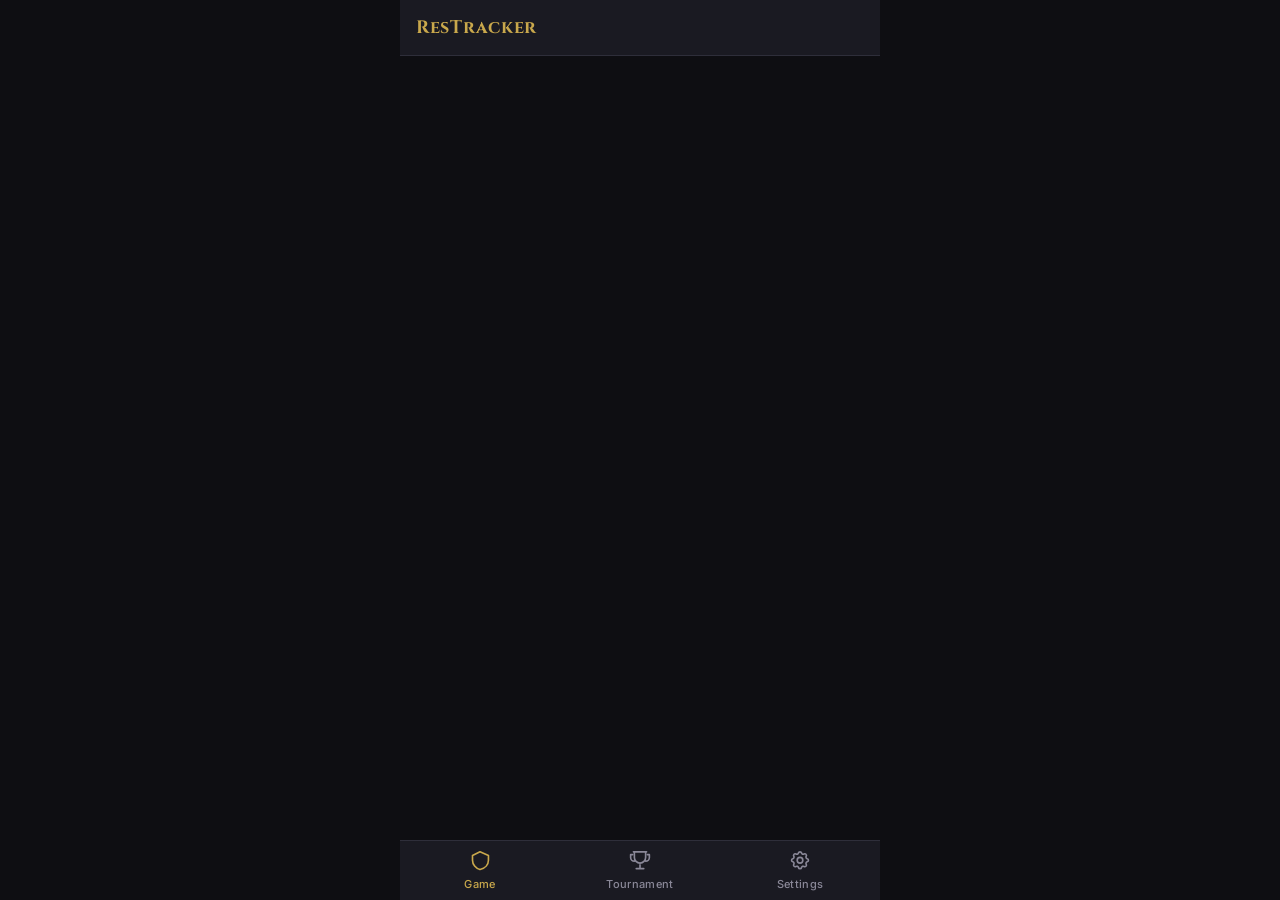
==== beta/index.html @ 8c3231f6 "beta test" ====
<!DOCTYPE html>
<html lang="en">

<head>
  <meta charset="UTF-8" />
  <meta name="viewport" content="width=device-width, initial-scale=1.0, viewport-fit=cover" />

  <!-- ============================================================
       PWA / MOBILE META TAGS
       ============================================================ -->

  <!-- Primary -->
  <title>ResTracker</title>
  <meta name="description" content="A companion app for Sorcery: Contested Realm" />
  <meta name="theme-color" content="#c9a84c" />

  <!-- iOS -->
  <meta name="apple-mobile-web-app-capable" content="yes" />
  <meta name="apple-mobile-web-app-status-bar-style" content="black-translucent" />
  <meta name="apple-mobile-web-app-title" content="ResTracker" />
  <link rel="apple-touch-icon" href="assets/icons/apple-touch-icon.png" />

  <!-- Android / Chrome -->
  <meta name="mobile-web-app-capable" content="yes" />

  <!-- Manifest -->
  <link rel="manifest" href="manifest.json" />

  <!-- Favicon -->
  <link rel="icon" type="image/png" sizes="32x32" href="assets/icons/favicon-32x32.png" />
  <link rel="icon" type="image/png" sizes="16x16" href="assets/icons/favicon-16x16.png" />

  <!-- ============================================================
       STYLES
       base.css loaded first — provides CSS custom properties
       before any content renders, preventing a flash of
       unstyled / wrong-theme content.
       ============================================================ -->
  <link rel="stylesheet" href="styles/base.css" />

  <!-- ============================================================
       CONFIG
       Must load before app.js so APP_CONFIG is available
       when the bootstrapper runs.
       ============================================================ -->
  <script src="config.js"></script>
</head>

<body>

  <!-- ============================================================
       APP SHELL
       #app is the CSS grid container defined in base.css.
       grid-template-areas: header | content | nav
       ============================================================ -->
  <div id="app">

    <!-- ==================== HEADER ==================== -->
    <header id="app-header" role="banner">
      <span class="app-title">ResTracker</span>
    </header>
    <!-- End header -->


    <!-- ==================== CONTENT ==================== -->
    <main id="app-content" role="main">

      <!-- --------------------------------------------------
           VIEW: GAME
           Life, mana and threshold counters.
           Shown by default — first nav item.
           -------------------------------------------------- -->
      <section
        id="view-game"
        class="view"
        role="tabpanel"
        aria-label="Game"
      >
        <!-- Game feature module will populate this -->
      </section>


      <!-- --------------------------------------------------
           VIEW: TOURNAMENT
           Tournament and event tools.
           -------------------------------------------------- -->
      <section
        id="view-tournament"
        class="view"
        role="tabpanel"
        aria-label="Tournament"
      >
        <!-- Tournament feature module will populate this -->
      </section>


      <!-- --------------------------------------------------
           VIEW: SETTINGS
           Theme switcher and app preferences.
           -------------------------------------------------- -->
      <section
        id="view-settings"
        class="view"
        role="tabpanel"
        aria-label="Settings"
      >
        <!-- Settings feature module will populate this -->
      </section>

    </main>
    <!-- End content -->


    <!-- ==================== BOTTOM NAV ==================== -->
    <nav id="app-nav" role="tablist" aria-label="Main navigation">

      <!-- Game -->
      <button
        class="nav-item"
        role="tab"
        data-view="view-game"
        aria-selected="false"
        aria-controls="view-game"
      >
        <svg class="nav-item__icon" viewBox="0 0 24 24" aria-hidden="true">
          <!-- Shield icon — represents the game / combat screen -->
          <path stroke-linecap="round" stroke-linejoin="round" stroke-width="1.75"
            d="M12 3L4 7v5c0 4.418 3.358 8.563 8 9.93C17.642 20.563 21 16.418 21 12V7l-9-4z" />
        </svg>
        <span>Game</span>
      </button>

      <!-- Tournament -->
      <button
        class="nav-item"
        role="tab"
        data-view="view-tournament"
        aria-selected="false"
        aria-controls="view-tournament"
      >
        <svg class="nav-item__icon" viewBox="0 0 24 24" aria-hidden="true">
          <!-- Trophy icon — represents tournament tools -->
          <path stroke-linecap="round" stroke-linejoin="round" stroke-width="1.75"
            d="M8 21h8m-4-4v4M5 3h14M6 3v6a6 6 0 0012 0V3M4 6H2v3a4 4 0 004 4m14-7h2v3a4 4 0 01-4 4" />
        </svg>
        <span>Tournament</span>
      </button>

      <!-- Settings -->
      <button
        class="nav-item"
        role="tab"
        data-view="view-settings"
        aria-selected="false"
        aria-controls="view-settings"
      >
        <svg class="nav-item__icon" viewBox="0 0 24 24" aria-hidden="true">
          <!-- Gear icon — represents settings -->
          <path stroke-linecap="round" stroke-linejoin="round" stroke-width="1.75"
            d="M10.325 4.317c.426-1.756 2.924-1.756 3.35 0a1.724 1.724 0 002.573 1.066c1.543-.94 3.31.826 2.37 2.37a1.724 1.724 0 001.065 2.572c1.756.426 1.756 2.924 0 3.35a1.724 1.724 0 00-1.066 2.573c.94 1.543-.826 3.31-2.37 2.37a1.724 1.724 0 00-2.572 1.065c-.426 1.756-2.924 1.756-3.35 0a1.724 1.724 0 00-2.573-1.066c-1.543.94-3.31-.826-2.37-2.37a1.724 1.724 0 00-1.065-2.572c-1.756-.426-1.756-2.924 0-3.35a1.724 1.724 0 001.066-2.573c-.94-1.543.826-3.31 2.37-2.37.996.608 2.296.07 2.572-1.065z" />
          <circle cx="12" cy="12" r="3" stroke-linecap="round" stroke-linejoin="round" stroke-width="1.75" />
        </svg>
        <span>Settings</span>
      </button>

    </nav>
    <!-- End nav -->

  </div>
  <!-- End #app -->


  <!-- ============================================================
       SCRIPTS
       app.js deferred — runs after DOM is parsed.
       Feature modules will be added here as they are built.
       ============================================================ -->
  <script src="app.js" defer></script>

</body>
</html>
---- beta/styles/base.css ----
/**
 * styles/base.css — ResTracker PWA
 * Foundation stylesheet. Defines the CSS custom properties,
 * reset, typography, and app shell layout.
 *
 * Theme custom properties are set on :root (dark default).
 * Switching themes is done by adding a class to <html>:
 *   <html class="theme-light">
 *   <html class="theme-air">
 *   etc.
 *
 * All values originate from config.js — do not hard-code
 * colours or sizes elsewhere; reference var(--token) instead.
 */


/* ============================================================
   GOOGLE FONTS
   Inter        — UI text
   Cinzel       — Headings / display
   JetBrains Mono — Numbers / counters
   ============================================================ */
@import url('https://fonts.googleapis.com/css2?family=Cinzel:wght@400;600;700&family=Inter:wght@400;500;600&family=JetBrains+Mono:wght@400;500&display=swap');


/* ============================================================
   CSS RESET
   Minimal, modern reset. Preserves useful browser defaults.
   ============================================================ */
*, *::before, *::after {
  box-sizing: border-box;
  margin:     0;
  padding:    0;
}

html, body {
  height: 100%;
}

html {
  font-size:               16px;         /* 1rem base — matches config fontSizeBase */
  -webkit-text-size-adjust: 100%;        /* Prevent font scaling on orientation change */
  text-size-adjust:         100%;
}

body {
  -webkit-font-smoothing:  antialiased;
  -moz-osx-font-smoothing: grayscale;
  display:                 flex;
  justify-content:         center;       /* Centre #app horizontally on wide screens */
  overflow:                hidden;
}

img, svg {
  display:   block;
  max-width: 100%;
}

button {
  cursor:     pointer;
  border:     none;
  background: none;
  font:       inherit;
  color:      inherit;
}

ul, ol {
  list-style: none;
}

a {
  color:           inherit;
  text-decoration: none;
}


/* ============================================================
   THEME: DARK (default)
   Applied to :root — renders before JS loads.
   Values mirror config.js → themes.dark.properties
   ============================================================ */
:root {
  --bg-primary:     #0e0e12;
  --bg-surface:     #1a1a22;
  --bg-elevated:    #24242f;
  --text-primary:   #f0eeea;
  --text-secondary: #8a8898;
  --text-on-accent: #0e0e12;
  --accent:         #c9a84c;
  --accent-muted:   #a07830;
  --border:         #2e2e3a;
  --shadow:         rgba(0, 0, 0, 0.6);
  --danger:         #e05555;
  --success:        #4caf82;
}


/* ============================================================
   THEME: LIGHT
   Applied via <html class="theme-light">
   ============================================================ */
html.theme-light {
  --bg-primary:     #f5f4f0;
  --bg-surface:     #ffffff;
  --bg-elevated:    #ebebeb;
  --text-primary:   #1a1a22;
  --text-secondary: #6b6b78;
  --text-on-accent: #ffffff;
  --accent:         #a06820;
  --accent-muted:   #c9a84c;
  --border:         #d4d0c8;
  --shadow:         rgba(0, 0, 0, 0.12);
  --danger:         #d43f3f;
  --success:        #2e8f5e;
}


/* ============================================================
   THEME: AIR
   Applied via <html class="theme-air">
   ============================================================ */
html.theme-air {
  --bg-primary:     #12141e;
  --bg-surface:     #1c1f2e;
  --bg-elevated:    #252840;
  --text-primary:   #e8ecf8;
  --text-secondary: #8e96b8;
  --text-on-accent: #12141e;
  --accent:         rgb(170, 180, 215);
  --accent-muted:   rgba(170, 180, 215, 0.65);
  --border:         #2a2d42;
  --shadow:         rgba(0, 0, 0, 0.55);
  --danger:         #e05575;
  --success:        #5ac8a8;
}


/* ============================================================
   THEME: EARTH
   Applied via <html class="theme-earth">
   ============================================================ */
html.theme-earth {
  --bg-primary:     #141210;
  --bg-surface:     #1e1b16;
  --bg-elevated:    #2a2520;
  --text-primary:   #ede8df;
  --text-secondary: #9a9080;
  --text-on-accent: #141210;
  --accent:         rgb(169, 158, 125);
  --accent-muted:   rgba(169, 158, 125, 0.65);
  --border:         #332e26;
  --shadow:         rgba(0, 0, 0, 0.55);
  --danger:         #d45040;
  --success:        #7aaa60;
}


/* ============================================================
   THEME: FIRE
   Applied via <html class="theme-fire">
   ============================================================ */
html.theme-fire {
  --bg-primary:     #130a06;
  --bg-surface:     #1e1008;
  --bg-elevated:    #2c1810;
  --text-primary:   #faeee8;
  --text-secondary: #b07060;
  --text-on-accent: #130a06;
  --accent:         rgb(242, 92, 36);
  --accent-muted:   rgba(242, 92, 36, 0.65);
  --border:         #3a2018;
  --shadow:         rgba(0, 0, 0, 0.6);
  --danger:         #ff4444;
  --success:        #88cc55;
}


/* ============================================================
   THEME: WATER
   Applied via <html class="theme-water">
   ============================================================ */
html.theme-water {
  --bg-primary:     #07101a;
  --bg-surface:     #0e1c28;
  --bg-elevated:    #162838;
  --text-primary:   #e0f4fa;
  --text-secondary: #6090a8;
  --text-on-accent: #07101a;
  --accent:         rgb(101, 191, 220);
  --accent-muted:   rgba(101, 191, 220, 0.65);
  --border:         #1a2e3e;
  --shadow:         rgba(0, 0, 0, 0.6);
  --danger:         #e05060;
  --success:        #40c090;
}


/* ============================================================
   TYPOGRAPHY
   Base font stack and scale.
   ============================================================ */
body {
  font-family: 'Inter', system-ui, sans-serif;
  font-size:   1rem;
  font-weight: 400;
  color:       var(--text-primary);
  background:  var(--bg-primary);
  line-height: 1.5;
}

h1, h2, h3 {
  font-family:  'Cinzel', Georgia, serif;
  font-weight:  600;
  line-height:  1.2;
  color:        var(--text-primary);
}

h1 { font-size: 1.75rem; }
h2 { font-size: 1.375rem; }
h3 { font-size: 1.125rem; }

/* Numeric / counter values */
.font-mono {
  font-family: 'JetBrains Mono', monospace;
  font-weight: 500;
}

.text-secondary {
  color: var(--text-secondary);
}

.text-accent {
  color: var(--accent);
}

.text-danger {
  color: var(--danger);
}

.text-success {
  color: var(--success);
}


/* ============================================================
   APP SHELL
   Full-height layout: header + scrollable content + bottom nav.
   Uses CSS grid for clean, gap-free structure.
   ============================================================ */
#app {
  display:               grid;
  grid-template-rows:    56px 1fr 60px; /* header | content | nav — matches config */
  grid-template-areas:
    "header"
    "content"
    "nav";
  height:                100dvh;         /* Full dynamic viewport height — correct on real mobile devices */
  overflow:              hidden;
  max-width:             480px;          /* matches config layout.maxWidth */
  width:                 100%;           /* Fill available width up to max-width */
  background:            var(--bg-primary);
}


/* ============================================================
   HEADER
   ============================================================ */
#app-header {
  grid-area:      header;
  display:        flex;
  align-items:    center;
  justify-content: space-between;
  padding-inline: 1rem;
  background:     var(--bg-surface);
  border-bottom:  1px solid var(--border);
  position:       sticky;
  top:            0;
  z-index:        100;
}

.app-title {
  font-family: 'Cinzel', Georgia, serif;
  font-size:   1.125rem;
  font-weight: 700;
  color:       var(--accent);
  letter-spacing: 0.04em;
}


/* ============================================================
   CONTENT AREA
   Houses all views. Only one view is visible at a time.
   ============================================================ */
#app-content {
  grid-area:  content;
  overflow-y: auto;
  padding:    1rem;
}


/* ============================================================
   VIEWS
   All views sit in the DOM simultaneously.
   JS toggles the .view--active class to show the current one.
   ============================================================ */
.view {
  display: none;
}

.view--active {
  display: block;
}


/* ============================================================
   BOTTOM NAVIGATION
   ============================================================ */
#app-nav {
  grid-area:     nav;
  display:       flex;
  align-items:   stretch;
  background:    var(--bg-surface);
  border-top:    1px solid var(--border);
  position:      sticky;
  bottom:        0;
  z-index:       100;

  /* Safe area inset for devices with a home indicator (iPhone etc.) */
  padding-bottom: env(safe-area-inset-bottom, 0px);
}

.nav-item {
  flex:           1;
  display:        flex;
  flex-direction: column;
  align-items:    center;
  justify-content: center;
  gap:            4px;
  padding-block:  8px;
  color:          var(--text-secondary);
  font-size:      0.6875rem;
  font-weight:    500;
  letter-spacing: 0.03em;
  transition:     color 200ms ease;   /* matches config transitionSpeed */
  -webkit-tap-highlight-color: transparent;
}

.nav-item--active,
.nav-item:hover {
  color: var(--accent);
}

.nav-item__icon {
  width:  24px;
  height: 24px;
  stroke: currentColor;
  fill:   none;
}


/* ============================================================
   UTILITY CLASSES
   Reusable helpers used throughout the app.
   ============================================================ */

/* Surfaces */
.surface {
  background:    var(--bg-surface);
  border:        1px solid var(--border);
  border-radius: 10px;                  /* matches config borderRadius */
}

.surface--elevated {
  background:    var(--bg-elevated);
  border:        1px solid var(--border);
  border-radius: 18px;                  /* matches config borderRadiusLg */
  box-shadow:    0 4px 16px var(--shadow);
}

/* Spacing helpers */
.p-1  { padding: 0.5rem; }
.p-2  { padding: 1rem; }
.p-3  { padding: 1.5rem; }
.px-1 { padding-inline: 0.5rem; }
.px-2 { padding-inline: 1rem; }
.py-1 { padding-block: 0.5rem; }
.py-2 { padding-block: 1rem; }

/* Flex helpers */
.flex         { display: flex; }
.flex-col     { display: flex; flex-direction: column; }
.items-center { align-items: center; }
.justify-center { justify-content: center; }
.justify-between { justify-content: space-between; }
.gap-1        { gap: 0.5rem; }
.gap-2        { gap: 1rem; }

/* Visibility */
.hidden { display: none !important; }
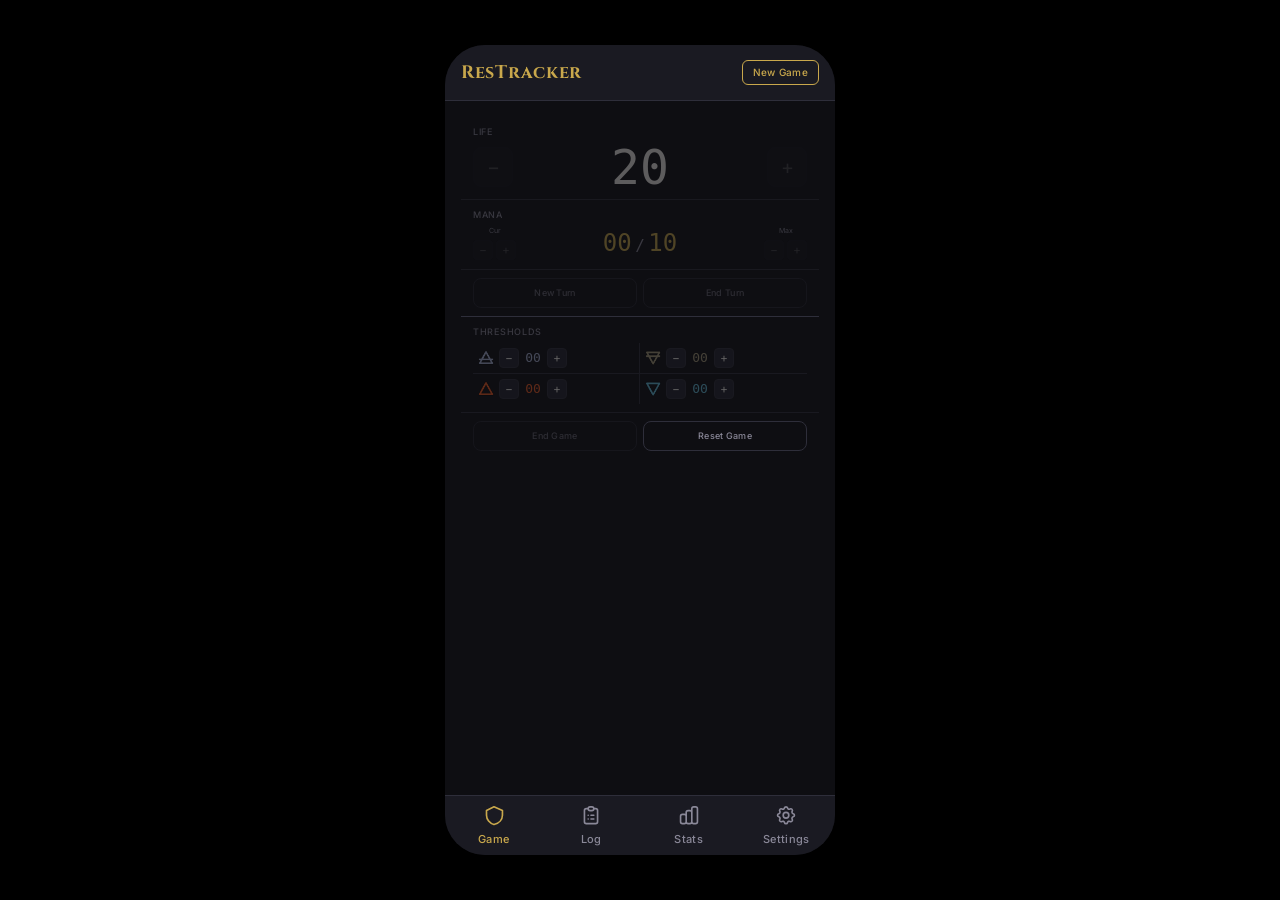
==== commit 71b35f38: "Size restraint fix." ====
--- a/beta/index.html
+++ b/beta/index.html
@@ -81,16 +81,30 @@
 
 
       <!-- --------------------------------------------------
-           VIEW: TOURNAMENT
-           Tournament and event tools.
-           -------------------------------------------------- -->
-      <section
-        id="view-tournament"
-        class="view"
-        role="tabpanel"
-        aria-label="Tournament"
-      >
-        <!-- Tournament feature module will populate this -->
+           VIEW: LOG
+           Game event log.
+           -------------------------------------------------- -->
+      <section
+        id="view-log"
+        class="view"
+        role="tabpanel"
+        aria-label="Log"
+      >
+        <!-- Log feature module will populate this -->
+      </section>
+
+
+      <!-- --------------------------------------------------
+           VIEW: STATS
+           Game statistics.
+           -------------------------------------------------- -->
+      <section
+        id="view-stats"
+        class="view"
+        role="tabpanel"
+        aria-label="Stats"
+      >
+        <!-- Stats feature module will populate this -->
       </section>
 
 
@@ -130,20 +144,36 @@
         <span>Game</span>
       </button>
 
-      <!-- Tournament -->
-      <button
-        class="nav-item"
-        role="tab"
-        data-view="view-tournament"
-        aria-selected="false"
-        aria-controls="view-tournament"
-      >
-        <svg class="nav-item__icon" viewBox="0 0 24 24" aria-hidden="true">
-          <!-- Trophy icon — represents tournament tools -->
-          <path stroke-linecap="round" stroke-linejoin="round" stroke-width="1.75"
-            d="M8 21h8m-4-4v4M5 3h14M6 3v6a6 6 0 0012 0V3M4 6H2v3a4 4 0 004 4m14-7h2v3a4 4 0 01-4 4" />
-        </svg>
-        <span>Tournament</span>
+      <!-- Log -->
+      <button
+        class="nav-item"
+        role="tab"
+        data-view="view-log"
+        aria-selected="false"
+        aria-controls="view-log"
+      >
+        <svg class="nav-item__icon" viewBox="0 0 24 24" aria-hidden="true">
+          <!-- Scroll icon — represents the game log -->
+          <path stroke-linecap="round" stroke-linejoin="round" stroke-width="1.75"
+            d="M9 5H7a2 2 0 00-2 2v12a2 2 0 002 2h10a2 2 0 002-2V7a2 2 0 00-2-2h-2M9 5a2 2 0 002 2h2a2 2 0 002-2M9 5a2 2 0 012-2h2a2 2 0 012 2m-3 7h3m-3 4h3m-6-4h.01M9 16h.01" />
+        </svg>
+        <span>Log</span>
+      </button>
+
+      <!-- Stats -->
+      <button
+        class="nav-item"
+        role="tab"
+        data-view="view-stats"
+        aria-selected="false"
+        aria-controls="view-stats"
+      >
+        <svg class="nav-item__icon" viewBox="0 0 24 24" aria-hidden="true">
+          <!-- Bar chart icon — represents statistics -->
+          <path stroke-linecap="round" stroke-linejoin="round" stroke-width="1.75"
+            d="M9 19v-6a2 2 0 00-2-2H5a2 2 0 00-2 2v6a2 2 0 002 2h2a2 2 0 002-2zm0 0V9a2 2 0 012-2h2a2 2 0 012 2v10m-6 0a2 2 0 002 2h2a2 2 0 002-2m0 0V5a2 2 0 012-2h2a2 2 0 012 2v14a2 2 0 01-2 2h-2a2 2 0 01-2-2z" />
+        </svg>
+        <span>Stats</span>
       </button>
 
       <!-- Settings -->
@@ -175,6 +205,7 @@
        app.js deferred — runs after DOM is parsed.
        Feature modules will be added here as they are built.
        ============================================================ -->
+  <script src="js/game.js" defer></script>
   <script src="app.js" defer></script>
 
 </body>
--- a/beta/styles/base.css
+++ b/beta/styles/base.css
@@ -309,6 +309,7 @@
 
 .view--active {
   display: block;
+  position: relative; /* Required for modal overlay positioning */
 }
 
 
@@ -396,4 +397,379 @@
 .gap-2        { gap: 1rem; }
 
 /* Visibility */
-.hidden { display: none !important; }+.hidden { display: none !important; }
+
+
+/* ============================================================
+   DESKTOP LAYOUT
+   On screens wider than 480px the app behaves like a centered
+   mobile panel — fixed size, lifted off the background.
+   Mobile behaviour (100dvh, full width) is unchanged.
+   ============================================================ */
+@media (min-width: 480px) {
+  body {
+    background:      #000000;            /* Backdrop behind the app panel */
+    align-items:     center;             /* Vertically centre the panel */
+    justify-content: center;             /* Horizontally centre the panel */
+    min-height:      100dvh;
+  }
+
+  #app {
+    height:          812px;              /* Approximate tall phone height */
+    max-height:      90dvh;             /* Never taller than 90% of the window */
+    width:           390px;             /* Standard modern phone width */
+    border-radius:   40px;              /* Rounded corners — phone-like feel */
+    overflow:        hidden;
+    box-shadow:      0 32px 80px rgba(0, 0, 0, 0.8);
+  }
+}
+
+
+/* ============================================================
+   GAME SCREEN
+   Styles for js/game.js components.
+   Spacing is intentionally tight — all sections must be
+   visible without scrolling on a standard mobile viewport.
+   ============================================================ */
+
+/* Viewport height breakpoints — mirrors the old app's approach */
+:root {
+  --game-pad-v:     8px;
+  --game-pad-h:     12px;
+  --game-life-size: 3rem;
+  --game-btn-lg:    40px;
+  --game-btn-sm:    22px;
+  --game-btn-xs:    20px;
+  --game-label-size: 0.5625rem;
+}
+
+@media (max-height: 700px) {
+  :root {
+    --game-pad-v:     5px;
+    --game-pad-h:     10px;
+    --game-life-size: 2.25rem;
+    --game-btn-lg:    34px;
+    --game-btn-sm:    20px;
+    --game-btn-xs:    18px;
+  }
+}
+
+/* Section wrapper */
+.game-section {
+  padding:       var(--game-pad-v) var(--game-pad-h);
+  border-bottom: 1px solid var(--border);
+}
+
+.game-section--row {
+  display: flex;
+  gap:     6px;
+}
+
+.game-section--last {
+  border-bottom: none;
+}
+
+.game-section__label {
+  font-size:      var(--game-label-size);
+  font-weight:    500;
+  color:          var(--text-secondary);
+  letter-spacing: 0.08em;
+  text-transform: uppercase;
+  margin-bottom:  4px;
+}
+
+
+/* Life counter */
+.game-counter {
+  display:         flex;
+  align-items:     center;
+  justify-content: space-between;
+  gap:             8px;
+}
+
+.game-counter__value--lg {
+  flex:         1;
+  text-align:   center;
+  font-size:    var(--game-life-size);
+  line-height:  1;
+  color:        var(--text-primary);
+}
+
+
+/* Mana section */
+.game-mana {
+  display:     flex;
+  align-items: center;
+  gap:         6px;
+}
+
+.game-mana__cluster {
+  display:        flex;
+  flex-direction: column;
+  align-items:    center;
+  gap:            3px;
+  flex-shrink:    0;
+}
+
+.game-mana__cluster-label {
+  font-size:  0.4375rem;
+  color:      var(--text-secondary);
+  text-align: center;
+}
+
+.game-mana__cluster-btns {
+  display: flex;
+  gap:     3px;
+}
+
+.game-mana__fraction {
+  flex:            1;
+  display:         flex;
+  align-items:     baseline;
+  justify-content: center;
+  gap:             2px;
+}
+
+.game-mana__value {
+  font-size:   1.5rem;
+  color:       var(--accent);
+  width:       32px;
+  text-align:  center;
+  display:     inline-block;
+}
+
+.game-mana__sep {
+  font-size:   1rem;
+  color:       var(--text-secondary);
+  font-family: 'JetBrains Mono', monospace;
+}
+
+
+/* Threshold grid */
+.game-thresholds {
+  display:               grid;
+  grid-template-columns: 1fr 1fr;
+  gap:                   0;
+}
+
+.game-threshold-cell {
+  display:     flex;
+  align-items: center;
+  gap:         4px;
+  padding:     5px 4px;
+}
+
+.game-threshold-cell:nth-child(1),
+.game-threshold-cell:nth-child(2) {
+  border-bottom: 1px solid var(--border);
+}
+
+.game-threshold-cell:nth-child(odd) {
+  border-right: 1px solid var(--border);
+}
+
+.game-threshold-cell__icon {
+  width:      18px;
+  height:     18px;
+  object-fit: contain;
+  flex-shrink: 0;
+}
+
+.game-threshold-cell__value {
+  font-size:   0.8125rem;
+  width:       20px;
+  text-align:  center;
+  display:     inline-block;
+  flex-shrink: 0;
+  font-family: 'JetBrains Mono', monospace;
+  font-weight: 500;
+}
+
+
+/* Buttons */
+.game-btn {
+  display:         flex;
+  align-items:     center;
+  justify-content: center;
+  border-radius:   8px;
+  background:      var(--bg-elevated);
+  border:          1px solid var(--border);
+  color:           var(--text-primary);
+  flex-shrink:     0;
+  transition:      opacity 200ms ease;
+}
+
+.game-btn--lg {
+  width:     var(--game-btn-lg);
+  height:    var(--game-btn-lg);
+  font-size: 1.25rem;
+}
+
+.game-btn--sm {
+  width:     var(--game-btn-sm);
+  height:    var(--game-btn-sm);
+  font-size: 0.8125rem;
+  border-radius: 4px;
+}
+
+.game-btn--xs {
+  width:     var(--game-btn-xs);
+  height:    var(--game-btn-xs);
+  font-size: 0.75rem;
+  border-radius: 4px;
+}
+
+.game-btn--disabled {
+  opacity: 0.25;
+  cursor:  not-allowed;
+}
+
+
+/* Action buttons (New Turn, End Turn, End Game, Reset Game) */
+.game-action-btn {
+  flex:            1;
+  min-width:       0;
+  width:           0;
+  height:          30px;
+  border-radius:   8px;
+  background:      transparent;
+  border:          1px solid var(--border);
+  color:           var(--text-secondary);
+  font-size:       0.5625rem;
+  font-weight:     500;
+  letter-spacing:  0.03em;
+  display:         flex;
+  align-items:     center;
+  justify-content: center;
+  white-space:     nowrap;
+  overflow:        hidden;
+  transition:      all 200ms ease;
+}
+
+.game-action-btn--primary {
+  background:  var(--accent);
+  border:      none;
+  color:       var(--text-on-accent);
+  font-weight: 600;
+}
+
+.game-action-btn--danger {
+  border-color: var(--danger);
+  color:        var(--danger);
+}
+
+.game-action-btn--disabled {
+  opacity: 0.25;
+  cursor:  not-allowed;
+}
+
+
+/* Modals */
+.game-modal {
+  position:        absolute;
+  inset:           0;
+  background:      rgba(0, 0, 0, 0.85);
+  display:         flex;
+  align-items:     center;
+  justify-content: center;
+  padding:         1rem;
+  z-index:         200;
+}
+
+.game-modal.hidden {
+  display: none;
+}
+
+.game-modal__box {
+  background:    var(--bg-surface);
+  border:        1px solid var(--border);
+  border-radius: 18px;
+  padding:       1.25rem;
+  width:         100%;
+  max-width:     320px;
+}
+
+.game-modal__title {
+  font-family:   'Cinzel', Georgia, serif;
+  font-size:     1rem;
+  font-weight:   600;
+  color:         var(--text-primary);
+  text-align:    center;
+  margin-bottom: 0.25rem;
+}
+
+.game-modal__subtitle {
+  font-size:     0.625rem;
+  color:         var(--text-secondary);
+  text-align:    center;
+  margin-bottom: 0.75rem;
+}
+
+.game-modal__row {
+  display:       flex;
+  gap:           0.5rem;
+  margin-bottom: 0.5rem;
+}
+
+.game-modal__btn {
+  flex:            1;
+  min-width:       0;
+  width:           0;
+  height:          38px;
+  border-radius:   8px;
+  background:      var(--bg-elevated);
+  border:          1px solid var(--border);
+  color:           var(--text-primary);
+  font-size:       0.625rem;
+  font-weight:     500;
+  display:         flex;
+  align-items:     center;
+  justify-content: center;
+  white-space:     nowrap;
+  overflow:        hidden;
+}
+
+.game-modal__btn--accent {
+  background:  var(--accent);
+  border:      none;
+  color:       var(--text-on-accent);
+  font-weight: 600;
+}
+
+.game-modal__btn--success {
+  border-color: var(--success);
+  color:        var(--success);
+  background:   transparent;
+}
+
+.game-modal__btn--danger {
+  border-color: var(--danger);
+  color:        var(--danger);
+  background:   transparent;
+}
+
+.game-modal__cancel {
+  width:           100%;
+  height:          30px;
+  border-radius:   8px;
+  background:      transparent;
+  border:          1px solid var(--border);
+  color:           var(--text-secondary);
+  font-size:       0.5625rem;
+  display:         flex;
+  align-items:     center;
+  justify-content: center;
+}
+
+
+/* Header New Game button */
+.header-btn {
+  font-size:      0.625rem;
+  font-weight:    500;
+  color:          var(--accent);
+  border:         1px solid var(--accent);
+  border-radius:  6px;
+  padding:        0.25rem 0.625rem;
+  background:     transparent;
+  letter-spacing: 0.03em;
+}
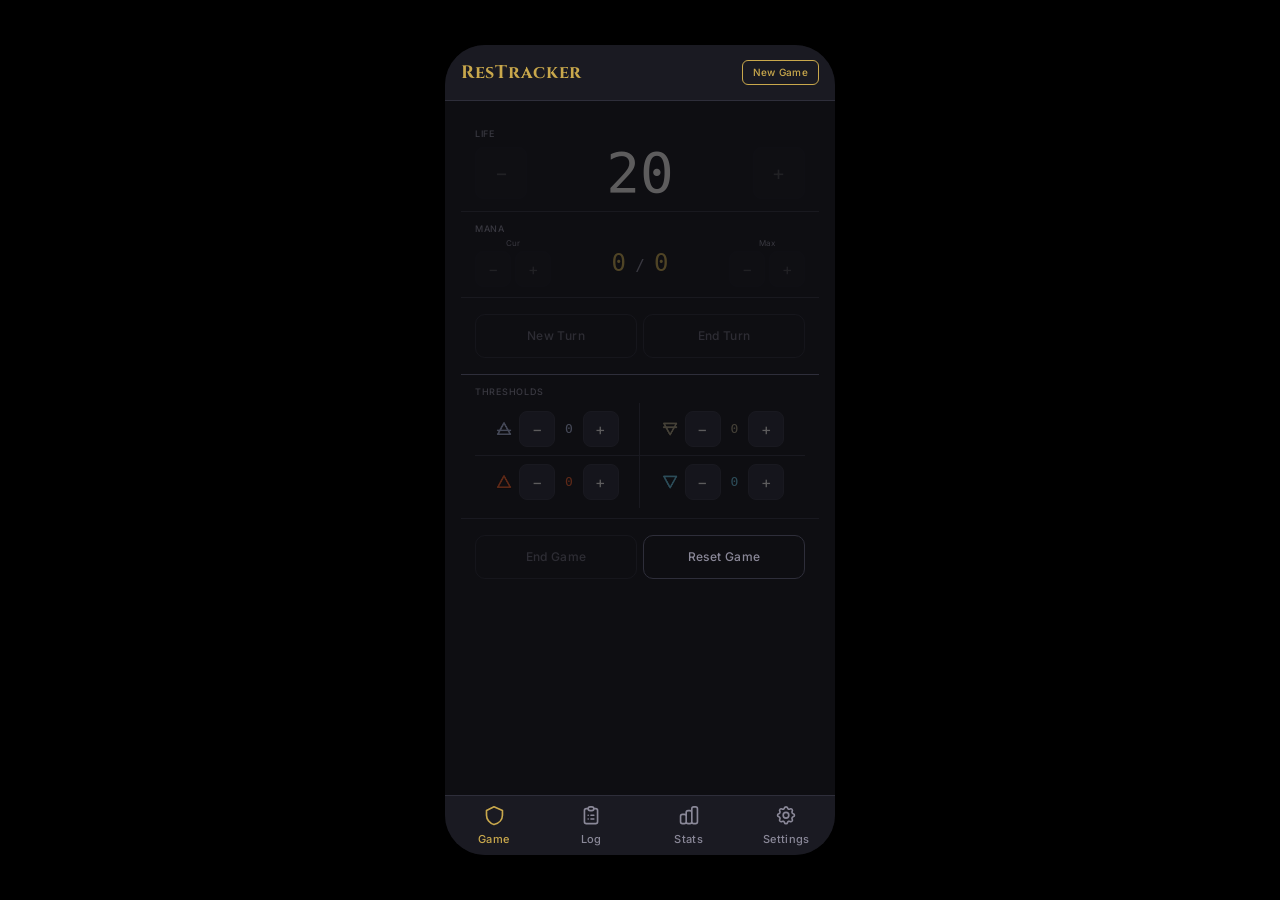
==== commit b09503c0: "beta release" ====
--- a/beta/index.html
+++ b/beta/index.html
@@ -61,6 +61,20 @@
     </header>
     <!-- End header -->
 
+    <!-- ==================== TIMER BAR ==================== -->
+    <div id="timer-bar" class="timer-bar hidden" aria-live="polite">
+      <div class="timer__player">
+        <span class="timer__name" id="timer-you-name">You</span>
+        <span class="timer__value font-mono" id="timer-you">0:00</span>
+      </div>
+      <div class="timer__divider"></div>
+      <div class="timer__player">
+        <span class="timer__name" id="timer-opp-name">Opponent</span>
+        <span class="timer__value font-mono" id="timer-opp">0:00</span>
+      </div>
+    </div>
+    <!-- End timer bar -->
+
 
     <!-- ==================== CONTENT ==================== -->
     <main id="app-content" role="main">
@@ -205,7 +219,11 @@
        app.js deferred — runs after DOM is parsed.
        Feature modules will be added here as they are built.
        ============================================================ -->
+  <script src="js/timer.js" defer></script>
   <script src="js/game.js" defer></script>
+  <script src="js/log.js" defer></script>
+  <script src="js/stats.js" defer></script>
+  <script src="js/settings.js" defer></script>
   <script src="app.js" defer></script>
 
 </body>
--- a/beta/styles/base.css
+++ b/beta/styles/base.css
@@ -249,9 +249,10 @@
    ============================================================ */
 #app {
   display:               grid;
-  grid-template-rows:    56px 1fr 60px; /* header | content | nav — matches config */
+  grid-template-rows:    56px auto 1fr 60px; /* header | timer | content | nav */
   grid-template-areas:
     "header"
+    "timer"
     "content"
     "nav";
   height:                100dvh;         /* Full dynamic viewport height — correct on real mobile devices */
@@ -434,23 +435,23 @@
 
 /* Viewport height breakpoints — mirrors the old app's approach */
 :root {
-  --game-pad-v:     8px;
-  --game-pad-h:     12px;
-  --game-life-size: 3rem;
-  --game-btn-lg:    40px;
-  --game-btn-sm:    22px;
-  --game-btn-xs:    20px;
+  --game-pad-v:      10px;
+  --game-pad-h:      14px;
+  --game-life-size:  3.5rem;
+  --game-btn-lg:     52px;
+  --game-btn-sm:     36px;
+  --game-btn-xs:     36px;
   --game-label-size: 0.5625rem;
 }
 
 @media (max-height: 700px) {
   :root {
-    --game-pad-v:     5px;
+    --game-pad-v:     6px;
     --game-pad-h:     10px;
-    --game-life-size: 2.25rem;
-    --game-btn-lg:    34px;
-    --game-btn-sm:    20px;
-    --game-btn-xs:    18px;
+    --game-life-size: 2.5rem;
+    --game-btn-lg:    44px;
+    --game-btn-sm:    30px;
+    --game-btn-xs:    30px;
   }
 }
 
@@ -463,6 +464,12 @@
 .game-section--row {
   display: flex;
   gap:     6px;
+}
+
+/* Extra breathing room around the action button rows */
+.game-section--actions {
+  padding-top:    16px;
+  padding-bottom: 16px;
 }
 
 .game-section--last {
@@ -488,11 +495,13 @@
 }
 
 .game-counter__value--lg {
-  flex:         1;
+  width:        2ch;            /* Fixed two-character width — single digits centre naturally */
   text-align:   center;
   font-size:    var(--game-life-size);
   line-height:  1;
   color:        var(--text-primary);
+  font-family:  'JetBrains Mono', monospace;
+  flex-shrink:  0;
 }
 
 
@@ -507,19 +516,22 @@
   display:        flex;
   flex-direction: column;
   align-items:    center;
-  gap:            3px;
+  justify-content: center;
+  gap:            4px;
   flex-shrink:    0;
 }
 
 .game-mana__cluster-label {
-  font-size:  0.4375rem;
+  font-size:  0.5rem;
   color:      var(--text-secondary);
   text-align: center;
+  line-height: 1;
 }
 
 .game-mana__cluster-btns {
-  display: flex;
-  gap:     3px;
+  display:     flex;
+  gap:         4px;
+  align-items: center;
 }
 
 .game-mana__fraction {
@@ -533,9 +545,10 @@
 .game-mana__value {
   font-size:   1.5rem;
   color:       var(--accent);
-  width:       32px;
+  width:       2ch;            /* Exactly two character widths in monospace */
   text-align:  center;
   display:     inline-block;
+  font-family: 'JetBrains Mono', monospace;
 }
 
 .game-mana__sep {
@@ -553,10 +566,11 @@
 }
 
 .game-threshold-cell {
-  display:     flex;
-  align-items: center;
-  gap:         4px;
-  padding:     5px 4px;
+  display:         flex;
+  align-items:     center;
+  justify-content: center;
+  gap:             6px;
+  padding:         8px 4px;
 }
 
 .game-threshold-cell:nth-child(1),
@@ -577,7 +591,7 @@
 
 .game-threshold-cell__value {
   font-size:   0.8125rem;
-  width:       20px;
+  width:       2ch;            /* Exactly two character widths in monospace */
   text-align:  center;
   display:     inline-block;
   flex-shrink: 0;
@@ -613,10 +627,10 @@
 }
 
 .game-btn--xs {
-  width:     var(--game-btn-xs);
-  height:    var(--game-btn-xs);
-  font-size: 0.75rem;
-  border-radius: 4px;
+  width:        var(--game-btn-xs);
+  height:       var(--game-btn-xs);
+  font-size:    1rem;
+  border-radius: 8px;
 }
 
 .game-btn--disabled {
@@ -630,12 +644,12 @@
   flex:            1;
   min-width:       0;
   width:           0;
-  height:          30px;
-  border-radius:   8px;
+  height:          44px;
+  border-radius:   10px;
   background:      transparent;
   border:          1px solid var(--border);
   color:           var(--text-secondary);
-  font-size:       0.5625rem;
+  font-size:       0.75rem;
   font-weight:     500;
   letter-spacing:  0.03em;
   display:         flex;
@@ -772,4 +786,464 @@
   padding:        0.25rem 0.625rem;
   background:     transparent;
   letter-spacing: 0.03em;
+}
+
+
+/* ============================================================
+   LOG SCREEN
+   Styles for js/log.js components.
+   ============================================================ */
+
+.log-empty {
+  display:         flex;
+  align-items:     center;
+  justify-content: center;
+  padding:         3rem 1rem;
+}
+
+.log-empty__text {
+  font-size:   0.875rem;
+  color:       var(--text-secondary);
+  text-align:  center;
+  line-height: 1.6;
+}
+
+/* Turn group */
+.log-group {
+  border-bottom: 1px solid var(--border);
+}
+
+.log-group:last-child {
+  border-bottom: none;
+}
+
+.log-group__header {
+  width:           100%;
+  display:         flex;
+  align-items:     center;
+  justify-content: space-between;
+  padding:         10px 14px;
+  background:      transparent;
+  border:          none;
+  color:           var(--text-primary);
+  cursor:          pointer;
+  text-align:      left;
+  gap:             8px;
+}
+
+.log-group__header-left {
+  display:        flex;
+  flex-direction: column;
+  gap:            2px;
+  min-width:      0;
+}
+
+.log-group__label {
+  font-family:  'Cinzel', Georgia, serif;
+  font-size:    0.75rem;
+  font-weight:  600;
+  color:        var(--accent);
+}
+
+.log-group__summary {
+  font-size:     0.625rem;
+  color:         var(--text-secondary);
+  white-space:   nowrap;
+  overflow:      hidden;
+  text-overflow: ellipsis;
+}
+
+.log-group__chevron {
+  font-size:   0.5rem;
+  color:       var(--text-secondary);
+  flex-shrink: 0;
+}
+
+/* Events list */
+.log-group__events {
+  padding:        0 14px 10px;
+  display:        flex;
+  flex-direction: column;
+  gap:            4px;
+}
+
+.log-event {
+  display:     flex;
+  align-items: baseline;
+  gap:         8px;
+  font-size:   0.6875rem;
+  color:       var(--text-primary);
+}
+
+.log-event--empty {
+  color:       var(--text-secondary);
+  font-style:  italic;
+}
+
+.log-event--success .log-event__text { color: var(--success); }
+.log-event--danger  .log-event__text { color: var(--danger); }
+.log-event--accent  .log-event__text { color: var(--accent); }
+
+.log-event__time {
+  font-family: 'JetBrains Mono', monospace;
+  font-size:   0.5625rem;
+  color:       var(--text-secondary);
+  flex-shrink: 0;
+}
+
+.log-event__text {
+  flex: 1;
+  line-height: 1.4;
+}
+
+
+/* ============================================================
+   STATS SCREEN
+   Styles for js/stats.js components.
+   ============================================================ */
+
+.stats-empty {
+  display:         flex;
+  align-items:     center;
+  justify-content: center;
+  padding:         3rem 1rem;
+}
+
+.stats-empty__text {
+  font-size:   0.875rem;
+  color:       var(--text-secondary);
+  text-align:  center;
+  line-height: 1.6;
+}
+
+.stats-section-label {
+  font-size:      0.5625rem;
+  font-weight:    500;
+  color:          var(--text-secondary);
+  letter-spacing: 0.1em;
+  text-transform: uppercase;
+  padding:        12px 14px 6px;
+}
+
+/* Overview grid — 2 columns */
+.stats-grid {
+  display:               grid;
+  grid-template-columns: 1fr 1fr;
+  gap:                   6px;
+  padding:               0 14px;
+}
+
+.stats-card {
+  background:    var(--bg-surface);
+  border:        1px solid var(--border);
+  border-radius: 10px;
+  padding:       10px 12px;
+  display:       flex;
+  flex-direction: column;
+  gap:           4px;
+}
+
+.stats-card__label {
+  font-size:      0.5rem;
+  font-weight:    500;
+  color:          var(--text-secondary);
+  letter-spacing: 0.08em;
+  text-transform: uppercase;
+}
+
+.stats-card__value {
+  font-family: 'JetBrains Mono', monospace;
+  font-size:   1.5rem;
+  font-weight: 500;
+  color:       var(--text-primary);
+  line-height: 1;
+}
+
+.stats-card__value--success { color: var(--success); }
+.stats-card__value--danger  { color: var(--danger); }
+.stats-card__value--accent  { color: var(--accent); }
+.stats-card__value--muted   { color: var(--text-secondary); }
+
+
+/* Life graph */
+.stats-chart-wrap {
+  margin:        0 14px;
+  background:    var(--bg-surface);
+  border:        1px solid var(--border);
+  border-radius: 10px;
+  overflow:      hidden;
+  padding:       8px;
+}
+
+.stats-chart {
+  width:    100%;
+  height:   auto;
+  display:  block;
+}
+
+.stats-chart-empty {
+  font-size:  0.75rem;
+  color:      var(--text-secondary);
+  text-align: center;
+  padding:    1.5rem;
+}
+
+
+/* Threshold bars */
+.stats-thresholds {
+  display:        flex;
+  flex-direction: column;
+  gap:            8px;
+  padding:        0 14px 14px;
+}
+
+.stats-thr-row {
+  display:     flex;
+  align-items: center;
+  gap:         10px;
+}
+
+.stats-thr-row__label {
+  font-size:   0.625rem;
+  font-weight: 500;
+  width:       40px;
+  flex-shrink: 0;
+}
+
+.stats-thr-row__bar-wrap {
+  flex:          1;
+  height:        6px;
+  background:    var(--bg-elevated);
+  border-radius: 3px;
+  overflow:      hidden;
+}
+
+.stats-thr-row__bar {
+  height:        100%;
+  border-radius: 3px;
+  transition:    width 400ms ease;
+  min-width:     2px;
+}
+
+.stats-thr-row__value {
+  font-family: 'JetBrains Mono', monospace;
+  font-size:   0.75rem;
+  font-weight: 500;
+  width:       20px;
+  text-align:  right;
+  flex-shrink: 0;
+}
+
+
+/* ============================================================
+   TIMER BAR
+   Sits between the header and the game content.
+   Only visible during an active game.
+   ============================================================ */
+.timer-bar {
+  grid-area:       timer;
+  display:         flex;
+  align-items:     center;
+  justify-content: space-between;
+  padding:         6px 14px;
+  background:      var(--bg-surface);
+  border-bottom:   1px solid var(--border);
+  gap:             8px;
+}
+
+.timer-bar.hidden {
+  display: none;
+}
+
+.timer__player {
+  display:        flex;
+  flex-direction: column;
+  align-items:    center;
+  gap:            2px;
+  flex:           1;
+}
+
+.timer__name {
+  font-size:      0.5rem;
+  font-weight:    500;
+  color:          var(--text-secondary);
+  letter-spacing: 0.08em;
+  text-transform: uppercase;
+}
+
+.timer__value {
+  font-size:   1rem;
+  font-weight: 500;
+  color:       var(--text-secondary);
+  transition:  color 200ms ease;
+  line-height: 1;
+}
+
+.timer__value--active {
+  color: var(--accent);
+}
+
+.timer__value--expired {
+  color: var(--danger);
+}
+
+.timer__divider {
+  width:         1px;
+  height:        28px;
+  background:    var(--border);
+  flex-shrink:   0;
+}
+
+
+/* ============================================================
+   SETTINGS SCREEN
+   Styles for js/settings.js components.
+   ============================================================ */
+
+.settings-section {
+  padding:       12px 14px;
+  border-bottom: 1px solid var(--border);
+}
+
+.settings-section--last {
+  border-bottom: none;
+}
+
+.settings-section__label {
+  font-size:      0.5625rem;
+  font-weight:    500;
+  color:          var(--text-secondary);
+  letter-spacing: 0.08em;
+  text-transform: uppercase;
+  margin-bottom:  10px;
+}
+
+.settings-row {
+  display:        flex;
+  align-items:    center;
+  justify-content: space-between;
+  gap:            12px;
+  margin-bottom:  8px;
+}
+
+.settings-row:last-child {
+  margin-bottom: 0;
+}
+
+.settings-row__label {
+  font-size:   0.75rem;
+  color:       var(--text-primary);
+  flex-shrink: 0;
+}
+
+.settings-row__input {
+  flex:          1;
+  height:        36px;
+  background:    var(--bg-elevated);
+  border:        1px solid var(--border);
+  border-radius: 8px;
+  color:         var(--text-primary);
+  font-size:     0.8125rem;
+  font-family:   inherit;
+  padding:       0 10px;
+  text-align:    right;
+  min-width:     0;
+}
+
+.settings-row__input--sm {
+  max-width: 80px;
+}
+
+.settings-row__input:focus {
+  outline:      none;
+  border-color: var(--accent);
+}
+
+.settings-row__select {
+  flex:          1;
+  height:        36px;
+  background:    var(--bg-elevated);
+  border:        1px solid var(--border);
+  border-radius: 8px;
+  color:         var(--text-primary);
+  font-size:     0.8125rem;
+  font-family:   inherit;
+  padding:       0 10px;
+  text-align:    right;
+  min-width:     0;
+  cursor:        pointer;
+}
+
+.settings-row__select:focus {
+  outline:      none;
+  border-color: var(--accent);
+}
+
+
+/* Theme picker */
+.settings-themes {
+  display:   grid;
+  grid-template-columns: repeat(3, 1fr);
+  gap:       8px;
+}
+
+.settings-theme-btn {
+  display:        flex;
+  flex-direction: column;
+  align-items:    center;
+  gap:            6px;
+  padding:        10px 6px;
+  background:     var(--bg-elevated);
+  border:         1px solid var(--border);
+  border-radius:  10px;
+  cursor:         pointer;
+  transition:     border-color 200ms ease;
+}
+
+.settings-theme-btn--active {
+  border-color: var(--theme-accent, var(--accent));
+}
+
+.settings-theme-btn__swatch {
+  width:         28px;
+  height:        28px;
+  border-radius: 50%;
+  background:    var(--theme-accent);
+  border:        2px solid var(--theme-bg);
+  box-shadow:    0 0 0 1px var(--theme-accent);
+}
+
+.settings-theme-btn__label {
+  font-size:   0.5625rem;
+  font-weight: 500;
+  color:       var(--text-secondary);
+}
+
+.settings-theme-btn--active .settings-theme-btn__label {
+  color: var(--text-primary);
+}
+
+
+/* Danger button */
+.settings-danger-btn {
+  width:           100%;
+  height:          44px;
+  border-radius:   10px;
+  background:      transparent;
+  border:          1px solid var(--danger);
+  color:           var(--danger);
+  font-size:       0.8125rem;
+  font-weight:     500;
+  display:         flex;
+  align-items:     center;
+  justify-content: center;
+  cursor:          pointer;
+  margin-bottom:   8px;
+}
+
+.settings-hint {
+  font-size:   0.5625rem;
+  color:       var(--text-secondary);
+  text-align:  center;
+  line-height: 1.5;
 }
